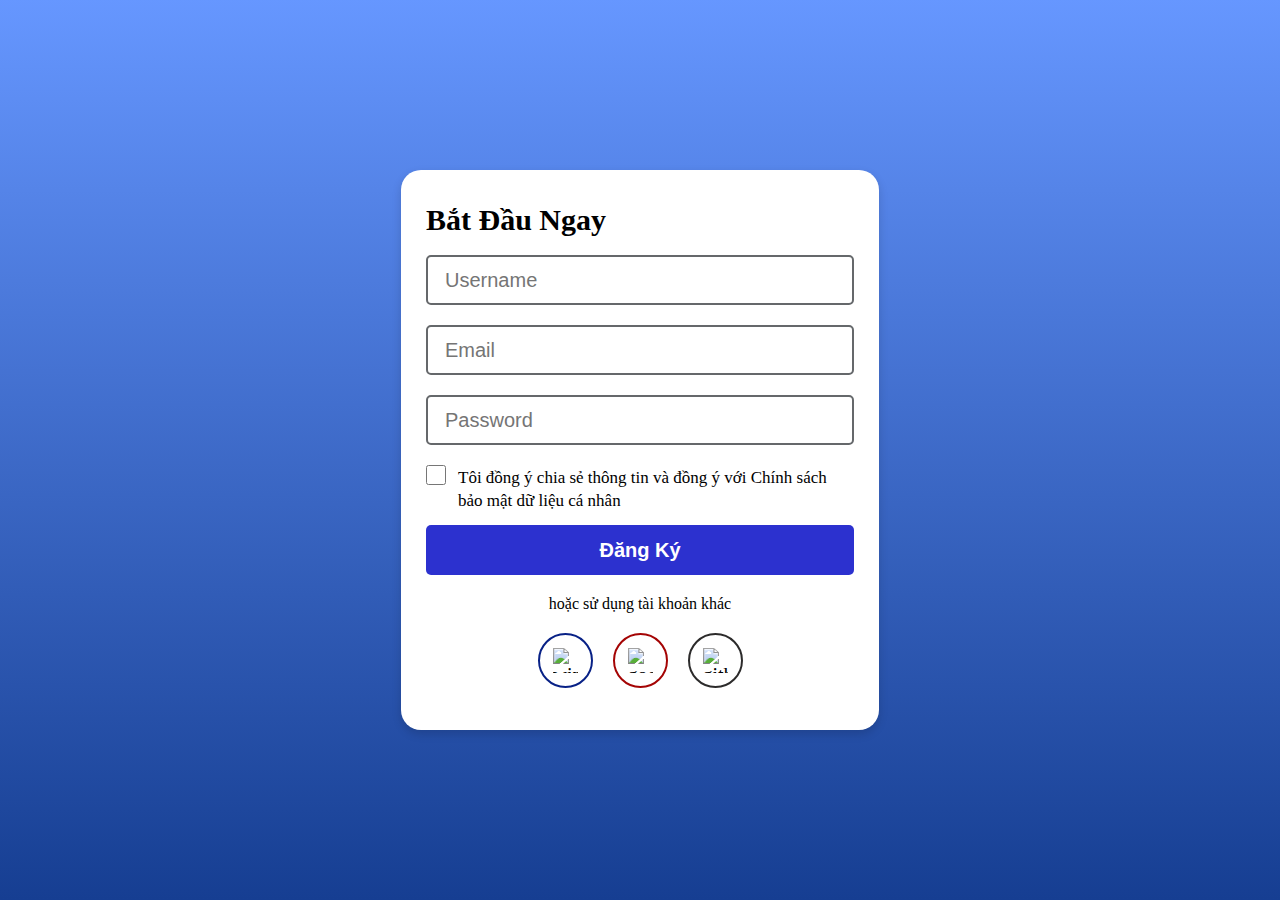
==== templates/register.html @ 274e4ce7 "create login and register" ====
<!DOCTYPE html>
<html lang="en">
  <head>
    <meta charset="UTF-8">
    <meta name="viewport" content="width=device-width, initial-scale=1.0">
    <title>Document</title>
    <style>
      /* 
        Absolute units
            px (pixels): Đơn vị tuyệt đối, tương ứng với một điểm ảnh trên màn hình.
            cm (centimeters), mm (millimeters), in (inches), pt (points), pc (picas): Đơn vị độ dài vật lý.

        Relative units:
            % (percentage): Đơn vị tương đối so với giá trị của thành phần cha.
            em: Đơn vị tương đối so với font-size của phần tử hiện tại.
            rem: Đơn vị tương đối so với font-size của phần tử gốc (thường là 
					<html>).
            vw (viewport width), vh (viewport height): Đơn vị tương đối so với kích thước viewport.
            vmin, vmax: Đơn vị tương đối so với chiều nhỏ/lớn nhất của viewport.

        */
      :root {
        --gradient: linear-gradient(180deg,
            rgba(45, 112, 1253, 0.73) 0%,
            #163e92 100%);
      }

      /* reset css */
      * {
        margin: 0;
        padding: 0;
        box-sizing: border-box;
        font-size: 20px;
      }

      body {
        background: var(--gradient);
      }

      #contain {
        width: 100%;
        min-height: 100vh;
        display: flex;
        justify-content: center;
        align-items: center;
      }

      #login-main {
        width: 478px;
        height: 560px;
        padding: 35px 25px;
        background-color: white;
        border-style: solid;
        border-width: 0px;
        border-radius: 20px;
        box-shadow: rgba(0, 0, 0, 0) 0px 0px 0px 0px, rgba(0, 0, 0, 0) 0px 0px 0px 0px, rgba(0, 0, 0, 0.15) 0px 4px 10px 0px;
      }

      .login-box h4 {
        position: relative;
        margin-bottom: calc(1rem);
        font-size: 30px;
        line-height: 30px;
      }

      /* username css  */
      .login-box form #username {
        position: relative;
        margin-bottom: calc(1rem);
        height: 50px;
      }

      .login-box form #username input {
        border: 2px solid rgb(101, 104, 107);
        border-radius: 5px;
        padding: 1px 17px;
        width: 100%;
        height: 100%;
      }

      .login-box form #username input:focus {
        border: 2px solid rgb(9, 104, 199);
        border-radius: 5px;
        outline: none;
      }

      /* email css */
      .login-box form #email {
        position: relative;
        margin-bottom: calc(1rem);
        height: 50px;
      }

      .login-box form #email input {
        border: 2px solid rgb(101, 104, 107);
        border-radius: 5px;
        padding: 1px 17px;
        width: 100%;
        height: 100%;
      }

      .login-box form #email input:focus {
        border: 2px solid rgb(9, 104, 199);
        border-radius: 5px;
        outline: none;
      }

      /* password css */
      .login-box form #password {
        position: relative;
        margin-bottom: calc(1rem);
        height: 50px;
      }

      .login-box form #password input {
        border: 2px solid rgb(101, 104, 107);
        border-radius: 5px;
        padding: 1px 17px;
        width: 100%;
        height: 100%;
      }

      .login-box form #password input:focus {
        border: 2px solid rgb(9, 104, 199);
        border-radius: 5px;
        outline: none;
      }

      /* note check  */
      #note-check {
        position: relative;
        margin-bottom: calc(1rem);
        display: flex;
        height: 40px;
      }

      #rec-check {
        height: 20px;
        width: 20px;
      }

      #rec-check input {
        width: 20px;
        height: 20px;
      }

      #check-lable {
        height: 40px;
        padding: 0px 0px 0px 12px;
      }

      #check-lable label {
        font-size: 17px;
      }

      /* Button CSS */
      .login-box form button {
        position: relative;
        margin-bottom: calc(1rem);
        background-color: rgb(44 49 207);
        border: none;
        border-radius: 5px;
        width: 100%;
        height: 50px;
        font-weight: bold;
        color: white
      }

      .login-box form button:hover {
        background-color: rgb(75, 29, 117);
      }

      /* auto-note CSS*/
      .login-box form #auto-note {
        position: relative;
        margin-bottom: calc(1rem);
        font-size: 16px;
        text-align: center;
      }

      /* app-icon CSS */
      .login-box form #images-app {
        display: flex;
        height: 55px;
        background-color: white;
        justify-content: center;
        align-items: center;
      }

      .login-box form #images-app .icon-image {
        display: flex;
        width: 55px;
        height: 55px;
        background-color: white;
        margin-right: 20px;
        justify-content: center;
        align-items: center;
        border-radius: 50%;
        border-width: 2px;
        border-style: solid;
      }

      .login-box form #images-app #github-icon {
        margin-right: 0px;
        border-color: rgb(44, 43, 43);
      }

      .login-box form #images-app #windows-icon {
        border-color: rgb(8, 33, 134);
      }

      .login-box form #images-app #google-icon {
        border-color: rgb(164, 4, 4);
      }

      .login-box form #images-app .icon-image img {
        width: 25px;
        height: 25px;
      }
    </style>
  </head>
  <body>
    <div id="contain">
      <div id="login-main">
        <div class="login-box">
          <h4 id="title">Bắt Đầu Ngay</h4>
          <form method="POST" action="{{ url_for('handle_post') }}">
            <div id="username">
              <input type="text" class="" name="username" placeholder="Username">
            </div>
            <div id="email">
              <input type="text" name="email" placeholder="Email">
            </div>
            <div id="password">
              <input type="password" name="password" placeholder="Password">
            </div>
            <div id="note-check">
              <div id="rec-check">
                <input type="checkbox" id="check-button" name="check_data" value="True">
              </div>
              <div id="check-lable">
                <label for="check_data"> Tôi đồng ý chia sẻ thông tin và đồng ý với Chính sách bảo mật dữ liệu cá nhân</label>
              </div>
            </div>
            <button type="submit">Đăng Ký</button>
            <div id="auto-note">hoặc sử dụng tài khoản khác</div>
            <div id="images-app">
              <div class="icon-image" id="windows-icon">
                <img src="https://codelearn.io/images/windows.svg" alt="windows">
              </div>
              <div class="icon-image" id="google-icon">
                <img src="https://codelearn.io/images/google.svg" alt="google">
              </div>
              <div class="icon-image" id="github-icon">
                <img src="https://codelearn.io/images/github.svg" alt="github">
              </div>
            </div>
          </form>
        </div>
      </div>
    </div>
  </body>
</html>
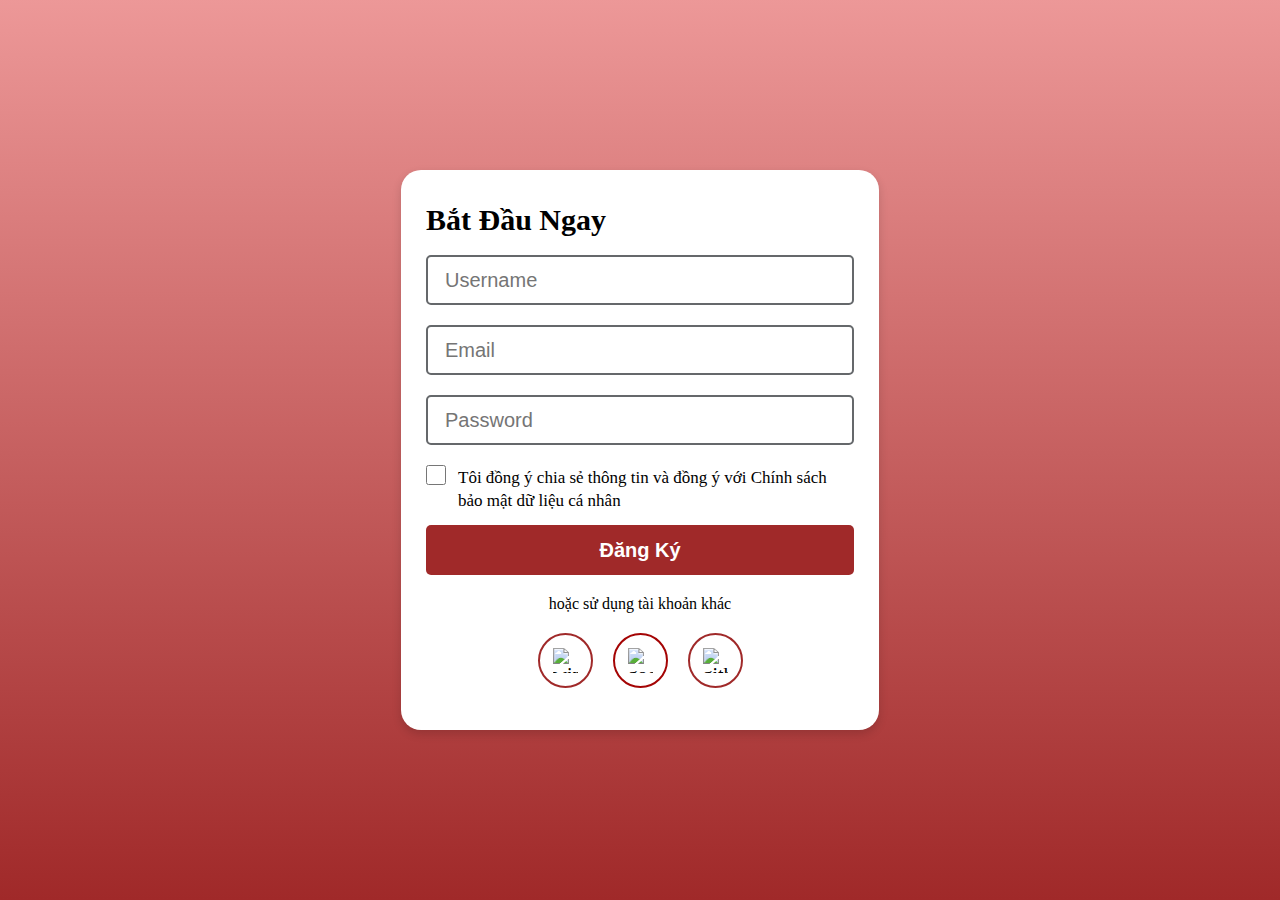
==== commit 54965e62: "updated app.py,login2 change to login and change all color to red and code js for first page" ====
--- a/templates/register.html
+++ b/templates/register.html
@@ -21,8 +21,8 @@
         */
       :root {
         --gradient: linear-gradient(180deg,
-            rgba(45, 112, 1253, 0.73) 0%,
-            #163e92 100%);
+          rgba(232, 126, 126, 0.8) 0%,
+            #a02929 100%);
       }
 
       /* reset css */
@@ -79,7 +79,7 @@
       }
 
       .login-box form #username input:focus {
-        border: 2px solid rgb(9, 104, 199);
+        border: 2px solid #a02929;
         border-radius: 5px;
         outline: none;
       }
@@ -100,7 +100,7 @@
       }
 
       .login-box form #email input:focus {
-        border: 2px solid rgb(9, 104, 199);
+        border: 2px solid #a02929;
         border-radius: 5px;
         outline: none;
       }
@@ -121,7 +121,7 @@
       }
 
       .login-box form #password input:focus {
-        border: 2px solid rgb(9, 104, 199);
+        border: 2px solid #a02929;
         border-radius: 5px;
         outline: none;
       }
@@ -157,7 +157,7 @@
       .login-box form button {
         position: relative;
         margin-bottom: calc(1rem);
-        background-color: rgb(44 49 207);
+        background-color: #a02929;
         border: none;
         border-radius: 5px;
         width: 100%;
@@ -202,11 +202,11 @@
 
       .login-box form #images-app #github-icon {
         margin-right: 0px;
-        border-color: rgb(44, 43, 43);
+        border-color: #a02929;
       }
 
       .login-box form #images-app #windows-icon {
-        border-color: rgb(8, 33, 134);
+        border-color: #a02929;
       }
 
       .login-box form #images-app #google-icon {
